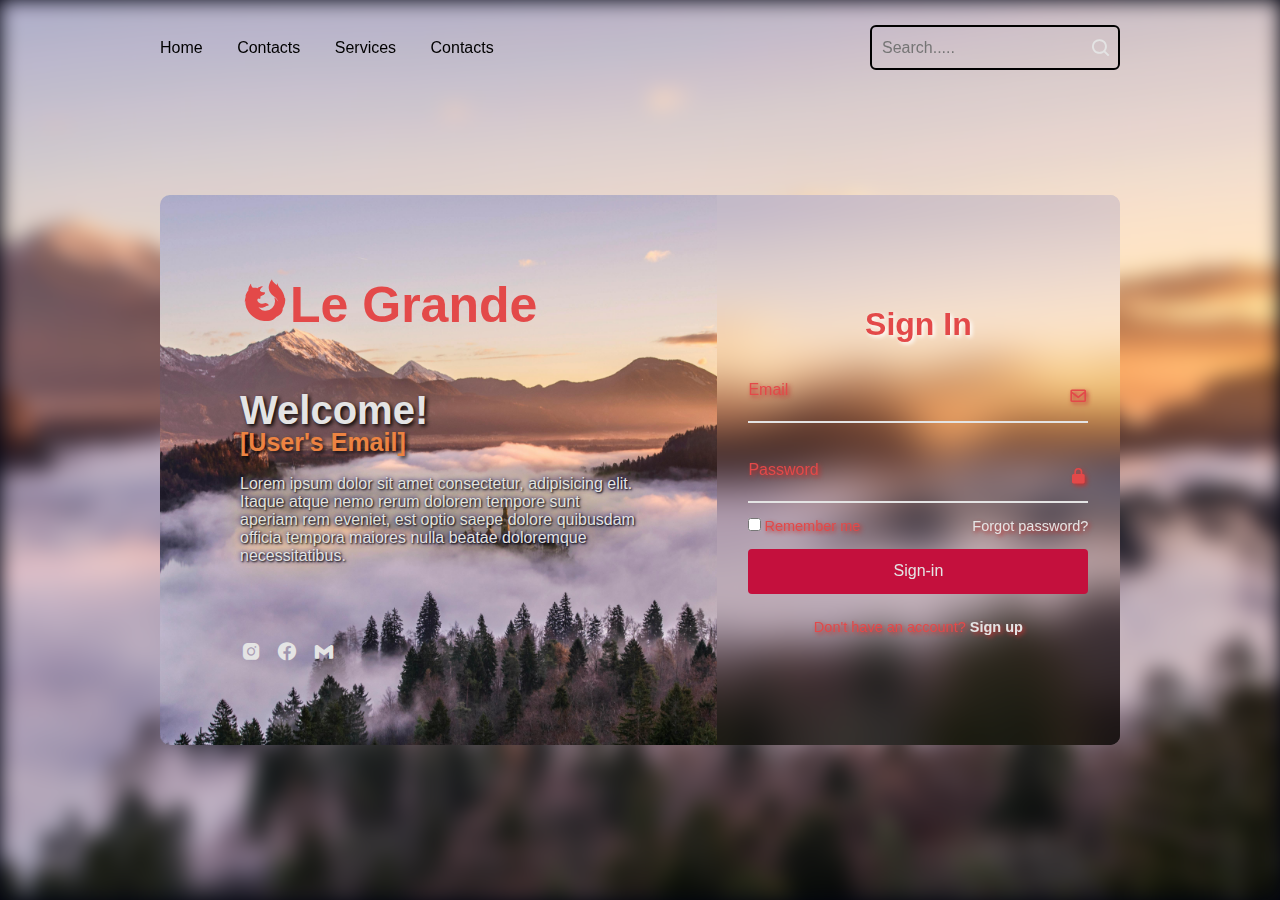
==== public/dashboard.html @ e311ed77 "Initial commit" ====
<!DOCTYPE html>
<html lang="en">
<head>
    <meta charset="UTF-8">
    <meta name="viewport" content="width=device-width, initial-scale=1.0">
    <title>Website Dashboard </title>
    <link rel="stylesheet" href="styles.css">
    <link href='https://unpkg.com/boxicons@2.1.4/css/boxicons.min.css' rel='stylesheet'>
</head> 

<body>

    <header class="header">
        <nav class="navbar">
            <a href="">Home</a>
            <a href="">Contacts</a>
            <a href="">Services</a>
            <a href="">Contacts</a>
        </nav>
        <form action="" class="search-bar">
            <input type="text" placeholder="Search.....">
            <button type="submit"><i class='bx bx-search'></i></button>
        </form>
    </header>
<div class="background"></div>


    <div class="container">
        <div class="content">
            <h2 class="logo"><i class='bx bxl-firefox' ></i>Le Grande</h2>

            <div class="text-sci">
                <h2>Welcome! <br><span>        <div class="sidebar-welcome">
                   <span id="userEmail">[User's Email]</span>
                </div></span></h2>
                <p>Lorem ipsum dolor sit amet consectetur, adipisicing elit. Itaque atque nemo rerum dolorem tempore sunt aperiam rem eveniet, est optio saepe dolore quibusdam officia tempora maiores nulla beatae doloremque necessitatibus.</p>
            </div>

            <div class="social-icon">
                <a href=""><i class='bx bxl-instagram-alt' ></i></a>
                <a href=""><i class='bx bxl-facebook-circle' ></i></a>
                <a href=""><i class='bx bxl-gmail' ></i></a>
                <a href=""></a>
            </div>
        </div>
            
        <div class="logreg-box">
            <div class="form-box login">
                <form action="">
                    <h2>Sign In</h2>

                    <div class="input-box">
                        <span class="icon">
                            <i class='bx bx-envelope'></i>
                        </span>
                        <input type="email" required>
                        <label> Email</label>
                    </div>

                    <div class="input-box">
                        <span class="icon">
                            <i class='bx bxs-lock-alt' ></i>
                        </span>
                        <input type="password" required>
                        <label> Password</label>
                    </div>

                    <div class="remember-forget">
                        <label><input type="checkbox">Remember me</label>
                        <a href="forget password.html">Forgot password?</a>
                    </div>

                    <button type="submit" class="btn">Sign-in</button>
                    <div class="login-register">
                        <p>Don't have an account? <a href="Sign up.html" class="register-link">Sign up</a> </p>
                    </div>
                </form>
            </div>
        </div>
    </div>

    <script>
        // Fetch user details when the page loads
        document.addEventListener('DOMContentLoaded', function () {
            fetchUserDetails();
        });

        async function fetchUserDetails() {
            try {
                const response = await fetch('/user-details', { credentials: 'include' });
                if (!response.ok) {
                    throw new Error('Failed to fetch user details.');
                }
                const data = await response.json();

                if (data.success) {
                    // Update the elements with user email for both sections
                    document.getElementById('userEmail').textContent = data.user.email;
                    document.getElementById('dashboardEmail').textContent = data.user.email;
                } else {
                    console.error('Failed to fetch user details:', data.message);
                }
            } catch (error) {
                console.error('Error fetching user details:', error);
            }
        }

// Add logout functionality
document.getElementById('logoutLink').addEventListener('click', function (event) {
event.preventDefault();
performLogout();
});
async function performLogout() {
try {
const response = await fetch('/logout', {
method: 'POST',
credentials: 'include'
});
if (response.ok) {
// Redirect to  page
window.location.href = 'index.html';
} else {
console.error('Logout failed');
}
} catch (error) {
console.error('Error during logout:', error);
}
}

    </script>

</body>
</html>
---- public/styles.css ----
@import url('https://fonts.googleapis.com/css2?family=Poppins:wght@400;500;600;700&display=swap');

* {
    margin: 0;
    padding: 0;
    box-sizing: border-box;
    font-family: sans-serif;
}

body {
    background: #020410;
}

.header {
    position: fixed;
    top: 0;
    left: 0;
    width: 100%;
    padding: 25px 12.5%;
    background: transparent;
    display: flex;
    justify-content: space-between;
    align-items: center;
    z-index: 100;
}

.navbar a {
    position: relative;
    font-size: 16px;
    color: black;
    text-decoration: none;
    font-weight: 500;
    margin-right: 30px;
}

.navbar a::after{
    content: '';
    position: absolute;
    left: 0;
    width: 100%;
    height: 2px;
    bottom: -6px;
    background: black;
    border-radius: 5px;
    transform: translateY(10px);
    transition: .5;
    opacity: 0;
}

.navbar a:hover::after{
    transform: translateY(0);
    opacity: 1;
}

.search-bar{
    width: 250px;
    height: 45px;
    background: transparent;
    border: 2px solid black;
    border-radius: 6px;
    display: flex;
    align-items: center;
}

.search-bar input{
    width: 100%;
    background: transparent;
    border: none;
    outline: none;
    font-size: 16px;
    color: #e34949;
    padding-left: 10px;
}

.search-bar input::placeholder{
    columns: #e34949;
}

.search-bar button{
    width: 40px;
    height: 100%;
    background: transparent;
    border: none;
    outline: none;
    display: flex;
    justify-content: center;
    align-items: center;
    cursor: pointer;
}

.search-bar button i {
    font-size: 22px;
    color: #e4e4e4;
}

.background {
    width: 100%;
    height: 100vh;
    background: url(life.jpg)no-repeat;
    background-size: cover;
    filter: blur(10px);
    background-position: center;
}

.container {
    position: absolute;
    top: 50%;
    left: 50%;
    transform: translate(-50%, -50%);
    width: 75%;
    height: 550px;
    background:url('life.jpg') no-repeat ;
    background-size: cover;
    background-position: center;
    border-radius: 10px;
    margin-top: 20px;
}

.container .content {
    position: absolute;
    top: 0;
    left: 0;
    width: 58%;
    height: 100%;
    background: transparent;
    padding: 80px;
    color: #e4e4e4;
    display: flex;
    justify-content: space-between;
    flex-direction: column;
}

.content .logo {
    font-size: 50px;
    color: #e34949;
}

.text-sci h2 {
    font-size: 40px;
    line-height: 1;
    text-shadow: 2px 2px 4px #000000;
}


.text-sci h2 span {
    font-size: 25px;
    color: #ec8342;
    text-shadow: 2px 2px 4px #000000;
}


.text-sci p {
    font-size: 16px;
    margin: 20px 0;
    text-shadow: 1px 1px 2px black, 0 0 25px rgb(231, 194, 61), 0 0 5px darkblue;
}


.social-icon a i { 
    font-size: 22px;
    color: #e4e4e4;
    margin-right: 10px;
    transition: .5s ease;
}

.social-icon a:hover i {
    transform: scale(1.2);
} 

.container .logreg-box {
    position: absolute;
    top: 0;
    right: 0;
    width: calc(100% - 58%);
    height: 100%;
}

.logreg-box  .form-box {
    position: absolute;
    display: flex;
    justify-content: center;
    align-items: center;
    width: 100%;
    height: 100%;
    background: transparent;
    backdrop-filter: blur(20px);
    border-top-right-radius: 10px;
    border-bottom-right-radius: 10px ;
    color: #e34949;
    text-shadow: 2px 2px 4px rgb(191, 50, 50)
}

.form-box h2 {
    font-size: 32px;
    text-align: center;
    text-shadow: 2px 2px 4px white
}

.form-box .input-box {
    position: relative;
    width: 340px;
    height: 50px;
    border-bottom: 2px solid #e4e4e4;
    margin: 30px 0;
}

.input-box input {
    width: 100%;
    height: 100%;
    background: transparent;
    border: none;
    outline: none;
    font-size: 16px;
    color: black;
    font-weight: 500;
    padding-right: 28px;
    text-shadow: 2px 2px 4px white
}

.input-box label {
    position: absolute;
    top: 50%;
    left: 0;
    transform: translateY(-90%);
    font-size: 16px;
    font-weight: 500;
    pointer-events: none;
    transition: .5s ease;
}

.input-box input:focus~label,
.input-box input:valid~label{
    top: -5px;
}

.input-box .icon {
    position: absolute;
    top: 13px;
    right: 0;
    font-size: 19px;
}

.form-box .remember-forget {
    font-size: 14.5px;
    font-weight: 500;
    margin: -15px 0 15px;
    display: flex;
    justify-content: space-between;
}

.remember-forget label input {
    accent-color: black;
    margin-right: 3px;
}

.remember-forget a {
    color: #e4e4e4;
    text-decoration: none;
}

.remember-forget a:hover {
    text-decoration: underline;
}

.btn {
    width: 100%;
    height: 45px;
    background: #c4103d;
    border: none;
    outline: none;
    border-radius: 4px;
    cursor: pointer;
    font-size: 16px;
    color: #e4e4e4;
    font-weight: 500;
    box-shadow: 0 0 10px rgba(0, 0, 0, -5);
}

.form-box .login-register {
    font-size: 14.5px;
    text-align: center;
    font-weight: 500;
    margin-top: 25px;
}

.login-register p a {
    color: #e4e4e4;
    font-weight: 600;
    text-decoration: none;
}

.login-register p a:hover {
    text-decoration: underline;
}
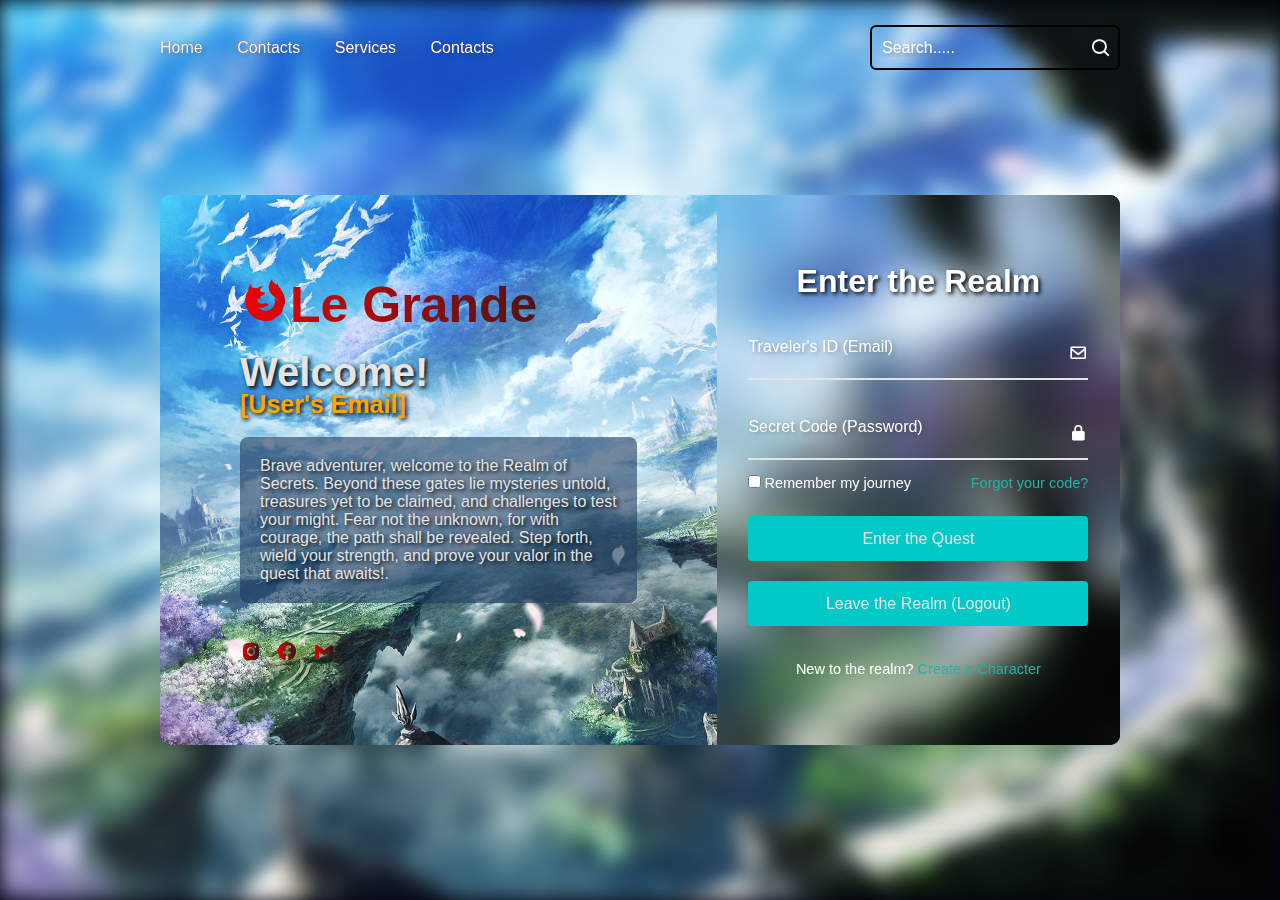
==== commit 1db208c8: "LAST NA TLGA commit" ====
--- a/public/dashboard.html
+++ b/public/dashboard.html
@@ -33,7 +33,12 @@
                 <h2>Welcome! <br><span>        <div class="sidebar-welcome">
                    <span id="userEmail">[User's Email]</span>
                 </div></span></h2>
-                <p>Lorem ipsum dolor sit amet consectetur, adipisicing elit. Itaque atque nemo rerum dolorem tempore sunt aperiam rem eveniet, est optio saepe dolore quibusdam officia tempora maiores nulla beatae doloremque necessitatibus.</p>
+                <p>Brave adventurer, welcome to the Realm of Secrets. 
+                Beyond these gates lie mysteries untold, treasures yet 
+                to be claimed, and challenges to test your might. Fear 
+                not the unknown, for with courage, the path shall be 
+                revealed. Step forth, wield your strength, and prove 
+                your valor in the quest that awaits!.</p>
             </div>
 
             <div class="social-icon">
@@ -47,34 +52,38 @@
         <div class="logreg-box">
             <div class="form-box login">
                 <form action="">
-                    <h2>Sign In</h2>
-
+                    <h2>Enter the Realm</h2>
+                
                     <div class="input-box">
                         <span class="icon">
                             <i class='bx bx-envelope'></i>
                         </span>
                         <input type="email" required>
-                        <label> Email</label>
+                        <label>Traveler's ID (Email)</label>
                     </div>
-
+                
                     <div class="input-box">
                         <span class="icon">
-                            <i class='bx bxs-lock-alt' ></i>
+                            <i class='bx bxs-lock-alt'></i>
                         </span>
                         <input type="password" required>
-                        <label> Password</label>
+                        <label>Secret Code (Password)</label>
                     </div>
-
+                
                     <div class="remember-forget">
-                        <label><input type="checkbox">Remember me</label>
-                        <a href="forget password.html">Forgot password?</a>
+                        <label><input type="checkbox">Remember my journey</label>
+                        <a href="#">Forgot your code?</a>
                     </div>
-
-                    <button type="submit" class="btn">Sign-in</button>
+                
+                    <button type="submit" class="btn">Enter the Quest</button>
+                    <button type="button" class="btn logout-btn"  id="logoutLink">Leave the Realm (Logout)</button>
                     <div class="login-register">
-                        <p>Don't have an account? <a href="Sign up.html" class="register-link">Sign up</a> </p>
+                        <p>New to the realm? <a href="#" class="register-link">Create a Character</a></p>
                     </div>
+                     <!-- Logout Button -->
+                     
                 </form>
+                
             </div>
         </div>
     </div>
--- a/public/styles.css
+++ b/public/styles.css
@@ -23,14 +23,34 @@
     align-items: center;
     z-index: 100;
 }
+navbar {
+    background-color: transparent; /* Transparent background */
+    position: fixed;
+    width: 100%;
+    padding: 10px 20px;
+    display: flex;
+    justify-content: space-around;
+    z-index: 10;
+  }
+  
+  
+  .navbar a:hover {
+    color: black; /* Light cyan */
+    text-shadow: 0px 0px 5px wheat; /* Subtle glow effect */
+  }
 
 .navbar a {
     position: relative;
     font-size: 16px;
-    color: black;
+    background: linear-gradient(to right, #eb0404, #1b1a1a); /* Gradient colors */
+    -webkit-background-clip: text;
+    color: #FFFFFF; /* White color for better contrast on dark backgrounds */
+    text-shadow: 2px 2px 5px rgba(0, 0, 0, 0.3);
     text-decoration: none;
     font-weight: 500;
     margin-right: 30px;
+    transition: opacity 0.3s ease;
+
 }
 
 .navbar a::after{
@@ -40,7 +60,7 @@
     width: 100%;
     height: 2px;
     bottom: -6px;
-    background: black;
+    background: #00C9C7;
     border-radius: 5px;
     transform: translateY(10px);
     transition: .5;
@@ -60,6 +80,7 @@
     border-radius: 6px;
     display: flex;
     align-items: center;
+    
 }
 
 .search-bar input{
@@ -68,12 +89,14 @@
     border: none;
     outline: none;
     font-size: 16px;
-    color: #e34949;
+    color: #FFFFFF; /* White color for better contrast on dark backgrounds */
+    text-shadow: 2px 2px 5px rgba(0, 0, 0, 0.3);
     padding-left: 10px;
 }
 
 .search-bar input::placeholder{
-    columns: #e34949;
+    color: #FFFFFF; /* White color for better contrast on dark backgrounds */
+    text-shadow: 2px 2px 5px rgba(0, 0, 0, 0.3);
 }
 
 .search-bar button{
@@ -90,7 +113,8 @@
 
 .search-bar button i {
     font-size: 22px;
-    color: #e4e4e4;
+     color: #FFFFFF; /* White color for better contrast on dark backgrounds */
+    text-shadow: 2px 2px 5px rgba(0, 0, 0, 0.3);;
 }
 
 .background {
@@ -132,7 +156,9 @@
 
 .content .logo {
     font-size: 50px;
-    color: #e34949;
+    background: linear-gradient(to right, #eb0404, #1b1a1a); /* Gradient colors */
+    -webkit-background-clip: text;
+    color: transparent;
 }
 
 .text-sci h2 {
@@ -144,7 +170,7 @@
 
 .text-sci h2 span {
     font-size: 25px;
-    color: #ec8342;
+    color: #FFA500;
     text-shadow: 2px 2px 4px #000000;
 }
 
@@ -152,13 +178,18 @@
 .text-sci p {
     font-size: 16px;
     margin: 20px 0;
-    text-shadow: 1px 1px 2px black, 0 0 25px rgb(231, 194, 61), 0 0 5px darkblue;
+    text-shadow: 2px 2px 4px #000000;
+    background-color: rgba(30, 58, 95, 0.6);
+    padding: 20px;
+    border-radius: 8px;
 }
 
 
 .social-icon a i { 
     font-size: 22px;
-    color: #e4e4e4;
+    background: linear-gradient(to right, #eb0404, #1b1a1a); /* Gradient colors */
+    -webkit-background-clip: text;
+    color: transparent;
     margin-right: 10px;
     transition: .5s ease;
 }
@@ -174,6 +205,20 @@
     width: calc(100% - 58%);
     height: 100%;
 }
+.logreg-box  .form-box h2{
+    color: white; /* Royal blue */
+    text-shadow: 2px 2px 4px black;
+}
+
+
+.logreg-box  .form-box h2:hover {
+    color: #5D3FD3; /* Deep purple */
+  }
+
+
+.logreg-box  .form-box i{
+    color: white;
+}
 
 .logreg-box  .form-box {
     position: absolute;
@@ -186,14 +231,13 @@
     backdrop-filter: blur(20px);
     border-top-right-radius: 10px;
     border-bottom-right-radius: 10px ;
-    color: #e34949;
-    text-shadow: 2px 2px 4px rgb(191, 50, 50)
+    color: #FFFFFF;
 }
 
 .form-box h2 {
     font-size: 32px;
     text-align: center;
-    text-shadow: 2px 2px 4px white
+    text-shadow: 2px 2px 4px black
 }
 
 .form-box .input-box {
@@ -202,6 +246,8 @@
     height: 50px;
     border-bottom: 2px solid #e4e4e4;
     margin: 30px 0;
+
+
 }
 
 .input-box input {
@@ -214,7 +260,6 @@
     color: black;
     font-weight: 500;
     padding-right: 28px;
-    text-shadow: 2px 2px 4px white
 }
 
 .input-box label {
@@ -222,11 +267,14 @@
     top: 50%;
     left: 0;
     transform: translateY(-90%);
-    font-size: 16px;
-    font-weight: 500;
+    font-size: 16px; /* Keep the font size moderate */
+    font-weight: normal; /* Light, but still readable */
     pointer-events: none;
     transition: .5s ease;
-}
+    color: #FFFFFF; /* White color for better contrast on dark backgrounds */
+    text-shadow: 2px 2px 5px rgba(0, 0, 0, 0.3);
+}
+
 
 .input-box input:focus~label,
 .input-box input:valid~label{
@@ -254,18 +302,21 @@
 }
 
 .remember-forget a {
-    color: #e4e4e4;
+    color: #20B2AA;
     text-decoration: none;
 }
 
 .remember-forget a:hover {
     text-decoration: underline;
-}
-
+    color: #40E0D0;
+    transition: color 0.3s ease;
+}
+
+/* Button Styling */
 .btn {
     width: 100%;
     height: 45px;
-    background: #c4103d;
+    background: #00C9C7;
     border: none;
     outline: none;
     border-radius: 4px;
@@ -274,7 +325,23 @@
     color: #e4e4e4;
     font-weight: 500;
     box-shadow: 0 0 10px rgba(0, 0, 0, -5);
-}
+    margin: 10px 0; /* Adds vertical space between buttons */
+}
+
+/* Container for Buttons */
+.btn-container {
+    padding: 5px;
+    border-radius: 5px;
+    gap: 40px; /* Adds horizontal or vertical space between buttons if using flex */
+    display: flex;
+    flex-direction: column; /* Stacks buttons vertically */
+}
+
+
+.btn:hover{
+    background-color: #6DCE6D;
+}
+
 
 .form-box .login-register {
     font-size: 14.5px;
@@ -284,11 +351,13 @@
 }
 
 .login-register p a {
-    color: #e4e4e4;
-    font-weight: 600;
+    color: #20B2AA;
     text-decoration: none;
+
 }
 
 .login-register p a:hover {
     text-decoration: underline;
+    color: #40E0D0;
+    transition: color 0.3s ease;
 }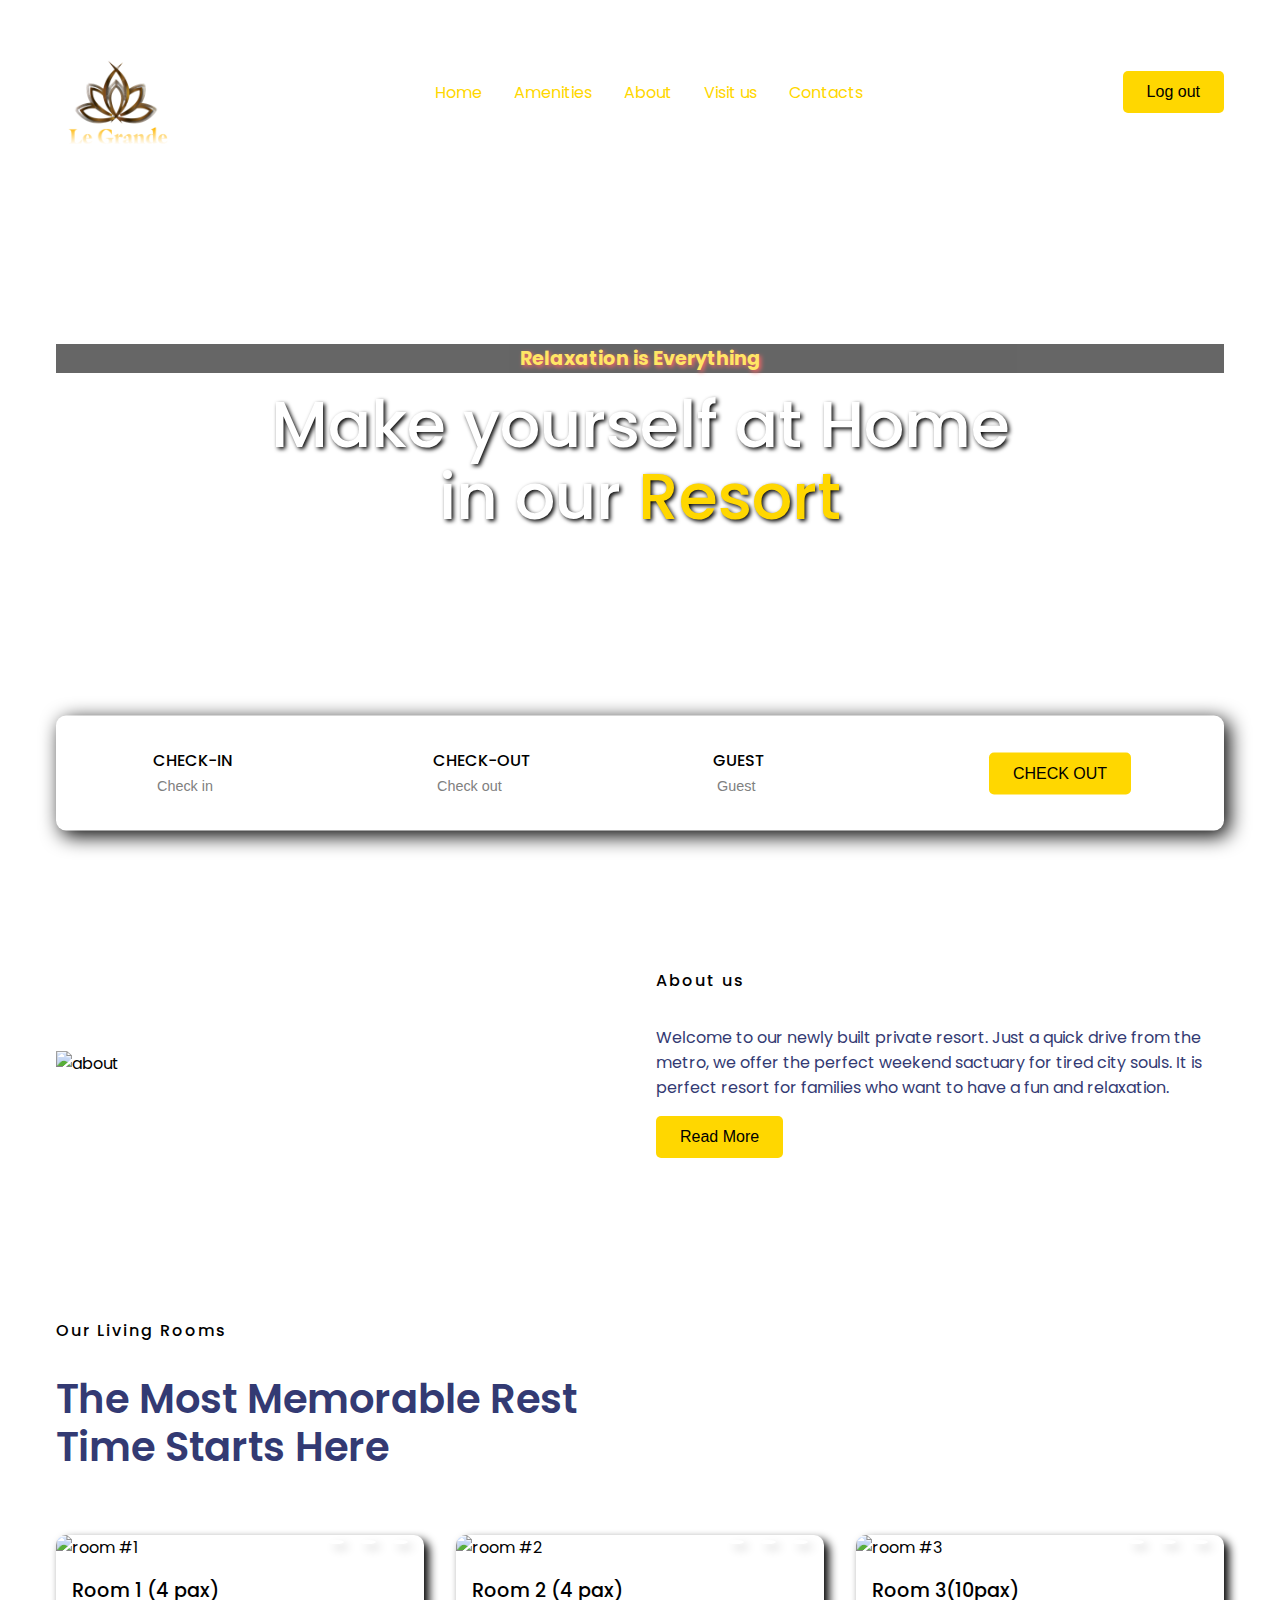
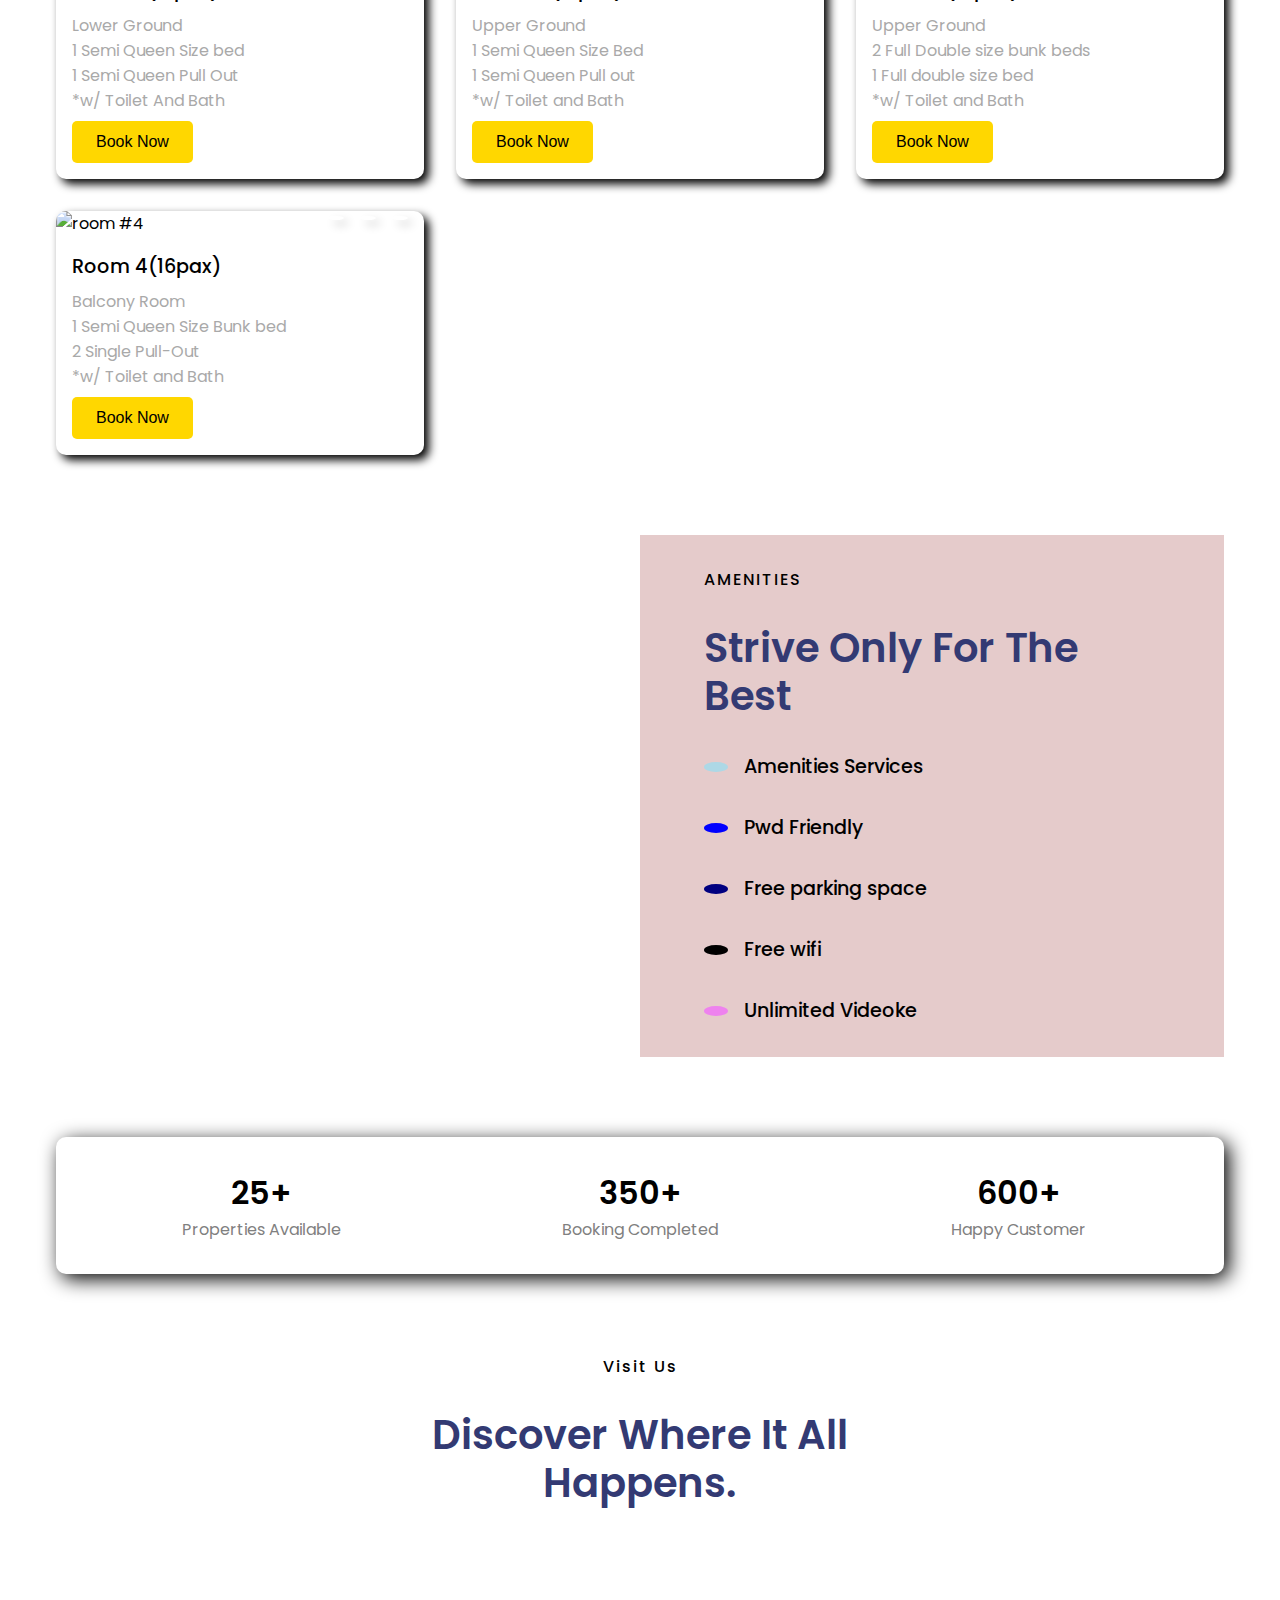
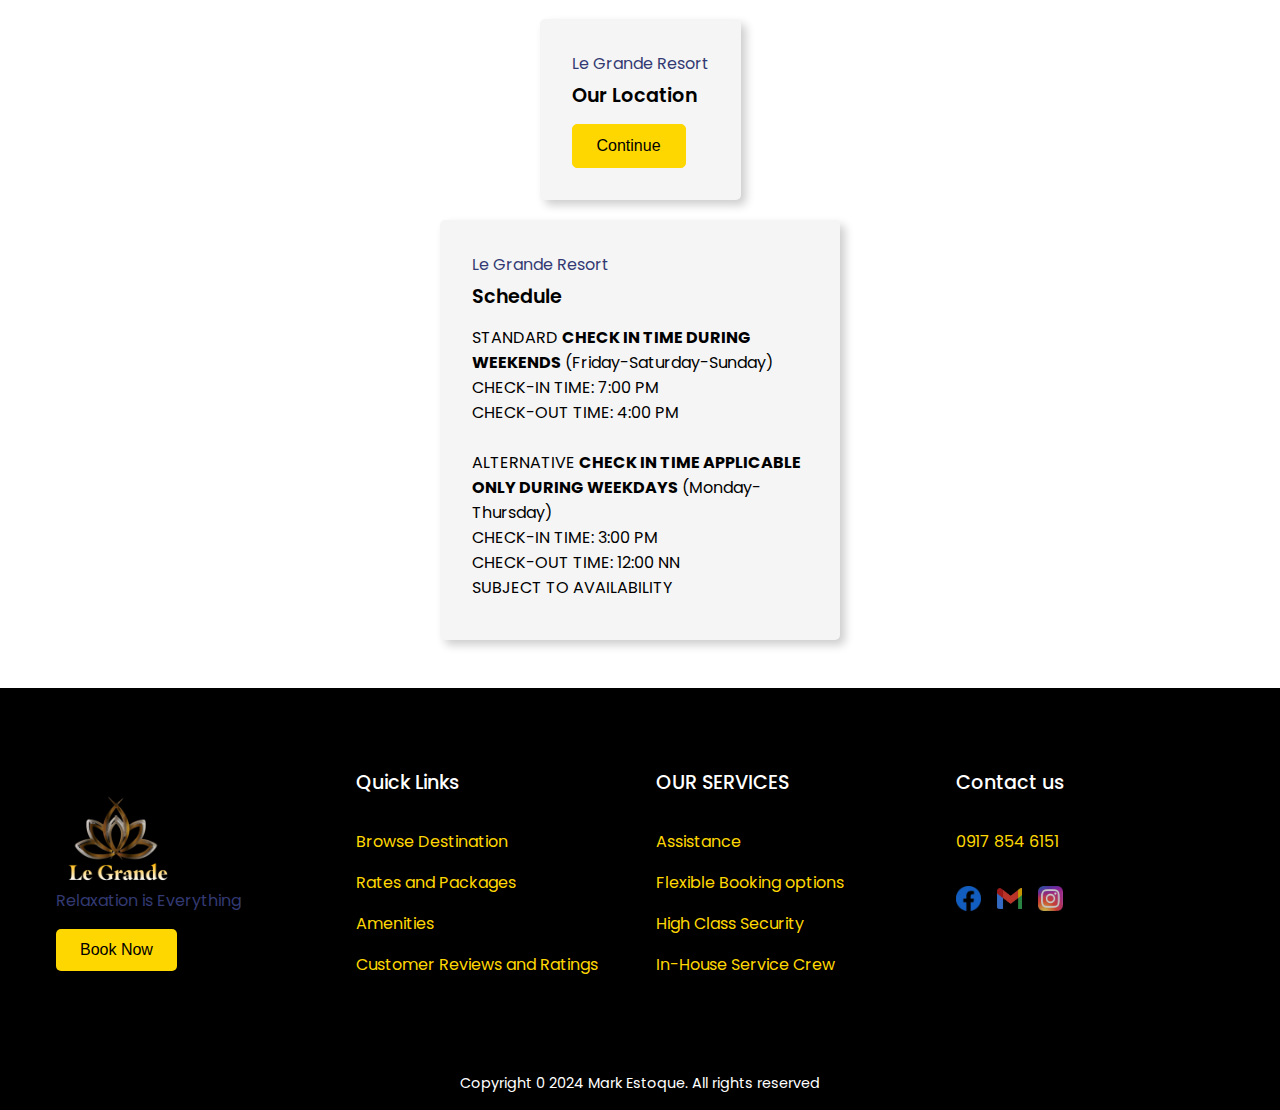
==== commit 5aff2d76: "Le Grande commit" ====
--- a/public/dashboard.html
+++ b/public/dashboard.html
@@ -1,96 +1,369 @@
+
 <!DOCTYPE html>
 <html lang="en">
 <head>
     <meta charset="UTF-8">
     <meta name="viewport" content="width=device-width, initial-scale=1.0">
-    <title>Website Dashboard </title>
+    <title>Le Grande Resort</title>
+    <link
+    href="https://cdn.jsdelivr.net/npm/remixicon@4.2.0/fonts/remixicon.css"
+    rel="stylesheet"/>
     <link rel="stylesheet" href="styles.css">
-    <link href='https://unpkg.com/boxicons@2.1.4/css/boxicons.min.css' rel='stylesheet'>
-</head> 
-
+</head>
 <body>
-
     <header class="header">
-        <nav class="navbar">
-            <a href="">Home</a>
-            <a href="">Contacts</a>
-            <a href="">Services</a>
-            <a href="">Contacts</a>
+        <nav>
+           <div class="nav_bar">
+                <div class="logo">
+                    <a href="#"><img src="logo.png" alt="Logo"></a>
+                </div>
+                <div class="nav_menu_button" id="menu-btn">
+                    <i class="ri-menu-line"></i>
+                </div>
+           </div>
+           <ul class="nav_link" id="nav-links">
+            <li><a href="#home">Home</a></li>
+            <li><a href="#service">Amenities</a></li>
+            <li><a href="#about">About</a></li>
+            <li><a href="#explore">Visit us</a></li>
+            <li><a href="#contact">Contacts</a></li>
+           </ul>
+           <button class="btn nav_btn" id="logoutLink">Log out </button>
         </nav>
-        <form action="" class="search-bar">
-            <input type="text" placeholder="Search.....">
-            <button type="submit"><i class='bx bx-search'></i></button>
+        <div class="section_container header_container" id="home">
+            <p>Relaxation is Everything</p>
+            <h1>Make yourself at Home <br>in our <span>Resort</span> </h1>
+        </div>
+    </header>
+
+    <section class="section_container booking_container">
+        <form action="/" class="booking_form">
+            <div class="input_group">
+                <span><i class="ri-calendar-2-fill"></i></span>
+                <div>
+                    <label for="check-in">CHECK-IN</label>
+                    <input type="text" placeholder=" Check in">
+                </div>
+            </div>
+            <div class="input_group">
+                <span><i class="ri-calendar-2-fill"></i></span>
+                <div>
+                    <label for="check-out">CHECK-OUT</label>
+                    <input type="text" placeholder=" Check out">
+                </div>
+            </div>
+            <div class="input_group">
+                <span><i class="ri-user-fill"></i></span>
+                <div>
+                    <label for="guest">GUEST</label>
+                    <input type="text" placeholder=" Guest">
+                </div>
+            </div>
+           <div class="input_group input_btn">
+            <button class="btn">CHECK OUT</button>
+           </div>
         </form>
-    </header>
-<div class="background"></div>
-
-
-    <div class="container">
-        <div class="content">
-            <h2 class="logo"><i class='bx bxl-firefox' ></i>Le Grande</h2>
-
-            <div class="text-sci">
-                <h2>Welcome! <br><span>        <div class="sidebar-welcome">
-                   <span id="userEmail">[User's Email]</span>
-                </div></span></h2>
-                <p>Brave adventurer, welcome to the Realm of Secrets. 
-                Beyond these gates lie mysteries untold, treasures yet 
-                to be claimed, and challenges to test your might. Fear 
-                not the unknown, for with courage, the path shall be 
-                revealed. Step forth, wield your strength, and prove 
-                your valor in the quest that awaits!.</p>
-            </div>
-
-            <div class="social-icon">
-                <a href=""><i class='bx bxl-instagram-alt' ></i></a>
-                <a href=""><i class='bx bxl-facebook-circle' ></i></a>
-                <a href=""><i class='bx bxl-gmail' ></i></a>
-                <a href=""></a>
-            </div>
-        </div>
-            
-        <div class="logreg-box">
-            <div class="form-box login">
-                <form action="">
-                    <h2>Enter the Realm</h2>
-                
-                    <div class="input-box">
-                        <span class="icon">
-                            <i class='bx bx-envelope'></i>
-                        </span>
-                        <input type="email" required>
-                        <label>Traveler's ID (Email)</label>
+    </section>
+
+    <section class=" section_container about_container" id="about">
+    <div class="_image">
+        <img src="About us.jpg" alt="about">
+    </div>
+        <div class="about_content" >
+            <p class="section_subheader">About us</p>
+            <h2 class="section_header"></h2>
+            <p class="section_description">Welcome to our newly built private resort. Just a quick drive from the metro, we offer the perfect weekend sactuary for tired  city souls. It is perfect resort for families who want to have a fun and relaxation.
+
+
+                <!-- desciption of the resort -->
+
+            </p>
+            <div class="about_btn">
+                <button class="btn">Read More</button>
+            </div>
+        </div>
+    </section>
+
+    <section class="section_container room_container">
+        <p class="section_subheader">Our Living Rooms</p>
+        <h2 class="section_header">The Most Memorable Rest Time Starts Here</h2>
+        <div class="room_grid">
+            <div class="room_card">
+                <div class="room_card_image">
+                    <img src="Room 1.jpg" alt="room #1">
+                    <div class="room_card_icons">
+                        <span><i class="ri-heart-fill"></i></span>
+                        <span><i class="ri-paint-fill"></i></span>
+                        <span><i class="ri-shield-star-line"></i></span>
                     </div>
-                
-                    <div class="input-box">
-                        <span class="icon">
-                            <i class='bx bxs-lock-alt'></i>
-                        </span>
-                        <input type="password" required>
-                        <label>Secret Code (Password)</label>
+                </div>
+                <div class="room_card_details">
+                    <h4>Room 1 (4 pax)</h4>
+                    <p>Lower Ground<br>
+                        1 Semi Queen Size bed<br>
+                        1 Semi Queen Pull Out<br>
+                        *w/ Toilet And Bath
+                    </p>
+                    <!-- <h5>Starting from <span>000 /night</span></h5> -->
+                    <button class="btn">Book Now</button>
+                </div>
+            </div>
+            <div class="room_card">
+                <div class="room_card_image">
+                    <img src="Room 2.jpg" alt="room #2">
+                    <div class="room_card_icons">
+                        <span><i class="ri-heart-fill"></i></span>
+                        <span><i class="ri-paint-fill"></i></span>
+                        <span><i class="ri-shield-star-line"></i></span>
                     </div>
-                
-                    <div class="remember-forget">
-                        <label><input type="checkbox">Remember my journey</label>
-                        <a href="#">Forgot your code?</a>
+                </div>
+                <div class="room_card_details">
+                    <h4>Room 2 (4 pax)</h4>
+                    <p>Upper Ground <br>
+                        1 Semi Queen Size Bed<br>
+                        1 Semi Queen Pull out <br>
+                        *w/ Toilet and Bath
+                    </p>
+                    <!-- <h5>Starting from <span>000 /night</span></h5> -->
+                    <button class="btn">Book Now</button>
+                </div>
+            </div>          
+              <div class="room_card">
+                <div class="room_card_image">
+                    <img src="Room 3.jpg" alt="room #3">
+                    <div class="room_card_icons">
+                        <span><i class="ri-heart-fill"></i></span>
+                        <span><i class="ri-paint-fill"></i></span>
+                        <span><i class="ri-shield-star-line"></i></span>
                     </div>
-                
-                    <button type="submit" class="btn">Enter the Quest</button>
-                    <button type="button" class="btn logout-btn"  id="logoutLink">Leave the Realm (Logout)</button>
-                    <div class="login-register">
-                        <p>New to the realm? <a href="#" class="register-link">Create a Character</a></p>
+                </div>
+                <div class="room_card_details">
+                    <h4>Room 3(10pax)</h4>
+                    <p>Upper Ground<br>
+                        2 Full Double size bunk beds<br>
+                        1 Full double size bed <br>
+                        *w/ Toilet and Bath</p>
+                    <!-- <h5><span>17,000</span>(3 ROOMS) </h5> -->
+                    <button class="btn">Book Now</button>
+                </div>
+            </div>
+            <div class="room_card">
+                <div class="room_card_image">
+                    <img src="Room 4.jpg" alt="room #4">
+                    <div class="room_card_icons">
+                        <span><i class="ri-heart-fill"></i></span>
+                        <span><i class="ri-paint-fill"></i></span>
+                        <span><i class="ri-shield-star-line"></i></span>
                     </div>
-                     <!-- Logout Button -->
-                     
-                </form>
-                
-            </div>
-        </div>
-    </div>
-
+                </div>
+                <div class="room_card_details">
+                    <h4>Room 4(16pax)</h4>
+                    <p>Balcony Room<br>
+                        1 Semi Queen Size Bunk bed<br>
+                        2 Single Pull-Out <br>
+                        *w/ Toilet and Bath</p>
+                    <!-- <h5><span>17,000</span>(3 ROOMS) </h5> -->
+                    <button class="btn">Book Now</button>
+                </div>
+            </div>
+        </div>
+    </section>
+
+    <section class="service" id="service">
+        <div class="section_container service_container">
+            <div class="service_content">
+                <p class="section_subheader">AMENITIES</p>
+                    <h2 class="section_header">Strive Only For The Best</h2>
+                    <ul class="service_list">
+                        <li>
+                            <span><i class="ri-shield-star-line"></i></span>
+                            Amenities Services
+                        </li>
+                        <li>
+                            <span><i class="ri-award-fill"></i></span>
+                            Pwd Friendly
+                        </li>                 
+                        <li>
+                            <span><i class="ri-parking-line"></i></span>
+                            Free parking space
+                        </li>
+                        <li>
+                            <span><i class="ri-wifi-fill"></i></span>
+                            Free wifi 
+                        </li>
+                        <li>
+                            <span><i class="ri-speaker-fill"></i></span>
+                            Unlimited Videoke
+                        </li>
+                    </ul>
+            </div>
+        </div>
+    </section>
+
+    <section class="section_container banner_container">
+        <div class="banner_content">
+            <div class="banner_card">
+                <h4>25+</h4>
+                <p>Properties Available</p>
+            </div>
+            <div class="banner_card">
+                <h4>350+</h4>
+                <p>Booking Completed</p>
+            </div>
+            <div class="banner_card">
+                <h4>600+</h4>
+                <p>Happy Customer</p>
+            </div>
+        </div>
+    </section>
+
+    <section class="explore" id="explore">
+        <p class="section_subheader">Visit Us</p>
+        <h2 class="section_header">Discover Where It All Happens.</h2>
+        <div class="explore_bg">
+            <div class="explore_content">
+                <p class="section_description">Le Grande Resort</p>
+                <h4> Our Location</h4>
+                <a href="https://maps.app.goo.gl/3GcyoDgHnT5Durqi7"><button class="btn">Continue</button></a>
+            </div>
+             <div class="explore_content">
+                <p class="section_description">Le Grande Resort</p>
+                <h4> Schedule</h4>
+                <pc lass="section_description"> STANDARD <strong>CHECK IN TIME DURING WEEKENDS</strong>  (Friday-Saturday-Sunday) <br>
+                    CHECK-IN TIME: 7:00 PM <br>
+                    CHECK-OUT TIME: 4:00 PM <br>
+                    <br>
+                    ALTERNATIVE <strong>CHECK IN TIME APPLICABLE ONLY DURING WEEKDAYS</strong>  (Monday-Thursday) <br>
+                    CHECK-IN TIME: 3:00 PM <br>
+                    CHECK-OUT TIME: 12:00 NN <br>
+                    SUBJECT TO AVAILABILITY</p>
+            </div>
+        </div>
+    </section>
+
+    <footer class="footer" id="contact">
+        <div class=" footer_container section_container">
+            <div class="footer_col">
+                <div class="logo">
+                    <a href="#home"><img src="logo.png" alt="logo"></a>
+                </div>
+                <p class="section_description">
+                    Relaxation is Everything
+                </p>
+                <button class="btn">Book Now</button>
+            </div>
+            <div class="footer_col">
+                <h4>Quick Links</h4>
+                <ul class="footer_links">
+                    <li><a href="#">Browse Destination</a></li>
+                    <li><a href="#">Rates and Packages</a></li>
+                    <li><a href="#">Amenities</a></li>
+                    <li><a href="#">Customer Reviews and Ratings</a></li>
+                </ul>
+            </div>
+            <div class="footer_col">
+                <h4>OUR SERVICES</h4>
+                <ul class="footer_links">
+                    <li><a href="#">Assistance</a></li>
+                    <li><a href="#">Flexible Booking options</a></li>
+                    <li><a href="#">High Class Security</a></li>
+                    <li><a href="#">In-House Service Crew</a></li>
+                </ul>
+            </div>
+                <div class="footer_col">
+                    <h4>Contact us</h4>
+                    <ul class="footer_links">
+                        <li><a href="">0917 854 6151</a></li>
+                    </ul>
+                    <div class="footer_socials">
+                        <a href="https://www.facebook.com/profile.php?id=61555385563755"><img src="facebook.png" alt="Facebook"></a>
+                        <a href="legrandehotspringresort@gmail.com"><img src="gmail.png" alt="Gmail"></a>
+                        <a href="https://www.instagram.com/legrandeprivateresort/"><img src="instagram.png" alt="Instagram"></a>
+                    </div>
+                </div>
+            </div> 
+            <div class="footer_bar">
+                Copyright 0 2024 Mark Estoque. All rights reserved
+            </div>
+        </div>
+    </footer>
+
+    <script src="https://unpkg.com/scrollreveal"></script>
     <script>
-        // Fetch user details when the page loads
-        document.addEventListener('DOMContentLoaded', function () {
+        const menubtn = document.getElementById("menu-btn")
+        const navlinks = document.getElementById("nav-links")
+        const menubtnIcon = menubtn.querySelector("i")
+        
+        menubtn.addEventListener("click",()=>{
+            navlinks.classList.toggle("open")
+        
+            const isOpen = navlinks.classList.contains("open")
+            menubtnIcon.setAttribute("class" ,isOpen?"ri-close-line" : "ri-menu-line")
+        })
+        
+        navlinks.addEventListener("click",()=>{
+            navlinks.classList.remove("open");
+            menubtnIcon.setAttribute("class", "ri-menu-line");
+        });
+        
+        const scrollRevealOption ={
+            distance: "50px",
+            origin: "bottom",
+            duration:1000,
+        };
+        
+        //header container
+        ScrollReveal().reveal(".header_container p", {
+            ...scrollRevealOption,
+        });
+        
+        ScrollReveal().reveal(".header_container h1", {
+            ...scrollRevealOption,
+            delay:500,  
+        });
+        
+        //about container
+        ScrollReveal().reveal(".about_image img", {
+            ...scrollRevealOption,
+            origin: "left",
+        });
+        
+        ScrollReveal().reveal(".about_content .section_subheader", {
+            ...scrollRevealOption,
+            delay:500,  
+        });
+        
+        ScrollReveal().reveal(".about_content .section_header", {
+            ...scrollRevealOption,
+            delay:1000,  
+        });
+        
+        ScrollReveal().reveal(".about_content .section_description", {
+            ...scrollRevealOption,
+            delay:1500,  
+        });
+        
+        ScrollReveal().reveal(".about_btn", {
+            ...scrollRevealOption,
+            delay:2000,  
+        });
+        
+        //room container
+        ScrollReveal().reveal(".room_card", {
+            ...scrollRevealOption,
+            interval:500,
+        });
+        
+        //room container
+        ScrollReveal().reveal(".service_list li", {
+            ...scrollRevealOption,
+            interval:500,
+            origin:"right;"
+        });
+        
+        
+             // Fetch user details when the page loads
+             document.addEventListener('DOMContentLoaded', function () {
             fetchUserDetails();
         });
 
@@ -135,8 +408,9 @@
 console.error('Error during logout:', error);
 }
 }
-
-    </script>
-
+        
+        
+        
+        </script>
 </body>
 </html>--- a/public/styles.css
+++ b/public/styles.css
@@ -1,363 +1,620 @@
 @import url('https://fonts.googleapis.com/css2?family=Poppins:wght@400;500;600;700&display=swap');
 
+
+
+
+
+
+
+
+
+
 * {
+    padding: 0;
     margin: 0;
-    padding: 0;
-    box-sizing: border-box;
-    font-family: sans-serif;
+    box-sizing: border-box;    
+}
+
+.section_container{
+    max-width: 1200px;
+    margin: auto;
+    padding: 5rem  1rem;
+}
+
+.section_subheader{
+    margin-bottom: 2rem;
+    position: relative;
+    font-weight: 500;
+    letter-spacing: 2px;
+    color: black;
+}
+
+.section_subheader::after{
+    position: relative;
+    content: "";
+    top: 50%;
+    transform: translate(1rem, -50%);
+    height: 2px;
+    width: 4rem;
+    background-color: red;
+}
+
+.section_header{
+    max-width: 600px;
+    font-size: 2.5rem;
+    margin-bottom: 1rem;
+    font-weight: 600;
+    line-height: 3rem;
+    color: #333a73;
+}
+
+.section_description{
+    max-width: 600px;
+    margin-bottom: 1rem;
+    color: #333a73;
+}
+
+.btn{
+    padding: 0.75rem 1.5rem;
+    outline: none;
+    border: none;
+    font-size: 1rem;
+    font-weight: 500;
+    color: black;
+    background-color: #FFD700;
+    border-radius: 5px;
+    cursor: pointer;
+    transition: 0.3s;
+}
+
+.btn:hover{
+    background-color: gray;
+}
+
+img{
+    width: 100%;
+    display: flex;
+}
+
+a{
+    text-decoration: none;
+}
+
+.logo{
+    max-width: 120px;
+}
+
+html,
+body{
+    scroll-behavior:smooth; 
 }
 
 body {
-    background: #020410;
-}
-
-.header {
+    font-family: "Poppins",sans-serif;
+}
+
+.header{
+    background-image: url("hero pic.jpg");
+    background-position: center center;
+    background-size: cover;
+    background-size: no-repeat;
+}
+
+nav{
     position: fixed;
+    isolation: isolate;
     top: 0;
-    left: 0;
     width: 100%;
-    padding: 25px 12.5%;
-    background: transparent;
-    display: flex;
+    max-width: 1200px;
+    margin: auto;
+    z-index: 9;
+}
+
+.nav_bar{
+    padding: 1rem;
+    display: flex;
+    align-items: center;
     justify-content: space-between;
+    gap: 2rem;
+    background-color: black;    
+}
+
+.nav_menu_button{
+    font-size: 1.5rem;
+    color: #FFD700;
+    cursor: pointer;
+}
+
+.nav_link{
+    list-style: none;
+    position: absolute;
+    width: 100%;
+    padding: 2rem;
+    display: flex;
     align-items: center;
-    z-index: 100;
-}
-navbar {
-    background-color: transparent; /* Transparent background */
-    position: fixed;
+    flex-direction: column;
+    gap: 2rem;
+    background-color: black;
+    transform: translateY(-100%);
+    transition: .5s;
+    z-index: -1;
+}
+
+.nav_link.open {
+    transform: translateY(0);
+}
+
+.nav_link a {
+    position: relative;
+    isolation: isolate;
+    padding-bottom: 8px;
+    color:#FFD700;
+    transition: 0.3s;
+}
+
+.nav_btn{
+    display: none;
+}
+
+.header_container{
+    padding-block: 10rem 15rem;
+    }
+
+.header_container p{
+    margin-bottom: 1rem;
+    font-size: 1.2rem;
+    color: gold;
+    text-align: center;
+    opacity: 0.6;
+    background-color: black;
+    text-shadow: 2px 2px 4px red;
+    font-weight: bold;
+    }
+
+.header_container h1 {
+    font-size: 4rem;
+    font-weight: 500;
+    line-height: 4.5rem;
+    color: white;
+    text-align: center;
+    text-shadow: 2px 2px 4px black;
+}
+
+.header_container h1 span {
+    color: #FFD700;
+    text-shadow: 2px 2px 4px black;
+}
+
+.booking_container{
+    padding-block: 0;
+}
+
+.booking_form {
+    padding:2rem;
+    display: flex;
+    gap: 1rem;
+    align-content: center;
+    justify-content: center;
+    flex-wrap: wrap;
+    background-color: white;
+    border-radius: 10px;
+    transform: translateY(-50%);
+    box-shadow: 5px 5px 20px rgba(0, 0, 0, 1);
+}
+
+.input_group{
+    flex: 1 1 220px;
+    display: flex;
+    align-items: center;
+    justify-content: center;
+    gap: 1rem;
+}
+
+.input_group span {
+    font-size: 1.75rem;
+    color: #FFD700;
+}
+
+.input_group label{
+    font-weight: 500;
+    color: black;    
+}
+
+.input_group input{
+    display: block;
     width: 100%;
-    padding: 10px 20px;
-    display: flex;
-    justify-content: space-around;
-    z-index: 10;
-  }
-  
-  
-  .navbar a:hover {
-    color: black; /* Light cyan */
-    text-shadow: 0px 0px 5px wheat; /* Subtle glow effect */
-  }
-
-.navbar a {
+    max-width: 150px;
+    padding-block:5px ;
+    color: #FFD700;
+    font-size: 0.9rem;
+    outline: none;
+    border: none;
+}
+
+.input_group input::placeholder{
+    color: gray;
+}
+
+.about_container{
+    overflow: hidden;
+    display: grid;
+    gap: 2rem;
+}
+
+.about_image img{
+    max-width: 450px;
+    margin: auto;
+    border-radius: 5px;
+}
+
+.room_grid{
+    margin-top:4rem;
+    display: grid;
+    gap: 1rem;
+}
+
+.room_card{
+    overflow: hidden;
+    border-radius: 10px;
+    box-shadow: 5px 5px 10px rgba(0, 0, 0, 1);
+}
+
+.room_card_image{
     position: relative;
-    font-size: 16px;
-    background: linear-gradient(to right, #eb0404, #1b1a1a); /* Gradient colors */
-    -webkit-background-clip: text;
-    color: #FFFFFF; /* White color for better contrast on dark backgrounds */
-    text-shadow: 2px 2px 5px rgba(0, 0, 0, 0.3);
-    text-decoration: none;
-    font-weight: 500;
-    margin-right: 30px;
-    transition: opacity 0.3s ease;
-
-}
-
-.navbar a::after{
-    content: '';
+    isolation: isolate;
+}
+
+.room_card_icons{
     position: absolute;
-    left: 0;
+    right: 1rem;
+    bottom: 1rem;
     width: 100%;
-    height: 2px;
-    bottom: -6px;
-    background: #00C9C7;
+    display: flex;
+    align-items: center;
+    justify-content: flex-end;
+    flex-wrap: wrap;
+    gap: 1rem;
+    z-index: 1;
+}
+
+.room_card_icons span {
+    display: inline-block;
+    padding: 2px 8px;
+    font-size: 1.5rem;
+    background-color: white;
+    border-radius:  100%;
+    box-shadow: 5px 5px 10px rgba(0, 0, 0, 0.2);
+    cursor: pointer;
+}
+
+.room_card_icons span:nth-child(1){
+    color: #f472b6;
+}
+
+.room_card_icons span:nth-child(2){
+    color: #c084fc;
+}
+
+.room_card_icons span:nth-child(3){
+    color: #60a5fa;
+}
+
+.room_card_details {
+    padding: 1rem;
+}
+
+.room_card h4{
+    margin-bottom: 0.5rem;
+    font-size: 1.2rem;
+    font-weight: 500;
+    color: black;    
+}
+
+.room_card p {
+    margin-bottom: 0.5rem;
+    color: darkgrey;
+}
+
+.room_card h5 {
+    margin-bottom: 1rem;
+    font-size: 1rem;
+    font-weight: 500;
+    color: darkgray;
+}
+
+.room_card h5 span { 
+    font-size: 1.1rem;
+    color: black;
+}
+/* need an image */
+.service{                        
+    background-image: url("Services.jpg");
+    background-position: center center;
+    background-size: cover;
+    background-repeat: no-repeat;
+}
+
+.service_container{
+    padding-block: 0;
+    display: grid;
+    grid-template-columns: repeat(2,1fr);
+
+}
+
+.service_content{
+    grid-column: 1/3;
+    padding: 2rem 4rem;
+    background-color: rgb(229, 203, 203);
+}
+
+.service_list{
+    list-style: none;
+    margin-top: 2rem;
+    display: grid;
+    gap: 2rem;
+}
+
+.service_list li{
+    display: flex;
+    align-items: center;
+    gap: 1rem;
+    font-size: 1.2rem;
+    font-weight: 500;
+    color: black;
+}
+
+.service_list span{
+    padding: 5px 12px;
+    font-size: 1.75rem;
+    color: #60a5fa;
+    background-color: greenyellow;
+    border-radius: 100%;
+}
+
+.service_list li:nth-child(1) span{
+    color:blue;
+    background-color: lightblue;
+}
+
+.service_list li:nth-child(2) span{
+    color: white;
+    background-color:blue ;
+}
+
+.service_list li:nth-child(3) span{
+    color: wheat;
+    background-color: navy;
+}
+
+.service_list li:nth-child(4) span{
+    color: white;
+    background-color: black;
+}
+
+.service_list li:nth-child(5) span{
+    color: blue;
+    background-color: violet;
+}
+
+.banner_content{
+    padding: 2rem;
+    display: flex;
+    gap: 2rem;
+    align-items: center;
+    justify-content: space-evenly;
+    flex-wrap: wrap;
+    border-radius: 10px;
+    box-shadow: 5px 5px 20px rgba(0, 0, 0, 1);   
+}
+
+.banner_card{
+    text-align: center;
+    flex: 1 1 180px;
+}
+
+.banner_card h4{
+    font-size: 2rem;
+    font-weight: 600;
+    color: black;
+}
+
+.banner_card p{
+    color: gray;
+}
+
+.explore :is(.section_subheader, .section_header){
+    text-align: center;
+    margin-inline: auto;
+}
+
+.explore_bg {
+    margin-top: 4rem;
+    padding-block: 3rem;
+    display: grid;
+    grid-template-columns: 
+        minmax(1rem, 1fr)
+        minmax(0, 1200px)
+        minmax(1rem, 1fr);
+    background-image: url("trial.jpg");
+    background-position: center center;
+    background-size: cover;
+    background-repeat: no-repeat;
+    align-items: center; /* Center items vertically in the grid */
+    gap: 20px; /* Apply gap between grid items if needed */
+}
+
+.explore_content {
+    grid-column: 2 / 3;
+    max-width: 400px;
+    padding: 2rem;
+    background-color: whitesmoke;
     border-radius: 5px;
-    transform: translateY(10px);
-    transition: .5;
-    opacity: 0;
-}
-
-.navbar a:hover::after{
-    transform: translateY(0);
+    box-shadow: 5px 5px 10px rgba(0, 0, 0, 0.2);
+    justify-self: center; /* Center the content horizontally in the grid cell */
+}
+
+
+.explore_content p{
+    margin-bottom: 0.5rem;
+}
+
+.explore_content h4{
+    margin-bottom: 1rem;
+    font-size: 1.2rem;
+    font-weight: 600;
+    line-height: 1.5rem;
+    color: black;
+}
+
+.explore_content .btn{
+    color: black;
+    background-color: #FFD700;
+    border: 1px solid #FFD700;
+}
+
+.explore_content .btn:hover{
+    color: black;
+    background-color: grey;
+}
+
+.footer{
+    background-color: black;
+}
+
+.footer_container{
+    display: grid;
+    gap: 4rem 2rem;    
+}
+
+.footer_container .section_container {
+    margin-block: 2rem ;
+}
+
+.footer_col h4{
+    margin-bottom: 2rem;
+    font-size: 1.2rem;
+    font-weight: 500;
+    color: white;
+}
+
+.footer_links {
+    list-style:none ;
+    display: grid;
+    gap: 1rem;
+}
+
+.footer_links a{
+    color: gold;
+    transition: 0.3s;
+}
+
+.footer_links a:hover{
+    color: green;
+}
+
+.footer_socials{
+    margin-top: 2rem;
+    display: flex;
+    align-items: center;
+    gap: 1rem;
+    flex-wrap: wrap;
+}
+
+.footer_socials img {
+    max-width: 25px;
+    opacity:0.8;
+    transition: o.3s;
+}
+
+.footer_socials img:hover {
     opacity: 1;
 }
 
-.search-bar{
-    width: 250px;
-    height: 45px;
-    background: transparent;
-    border: 2px solid black;
-    border-radius: 6px;
-    display: flex;
-    align-items: center;
-    
-}
-
-.search-bar input{
-    width: 100%;
-    background: transparent;
-    border: none;
-    outline: none;
-    font-size: 16px;
-    color: #FFFFFF; /* White color for better contrast on dark backgrounds */
-    text-shadow: 2px 2px 5px rgba(0, 0, 0, 0.3);
-    padding-left: 10px;
-}
-
-.search-bar input::placeholder{
-    color: #FFFFFF; /* White color for better contrast on dark backgrounds */
-    text-shadow: 2px 2px 5px rgba(0, 0, 0, 0.3);
-}
-
-.search-bar button{
-    width: 40px;
-    height: 100%;
-    background: transparent;
-    border: none;
-    outline: none;
-    display: flex;
-    justify-content: center;
-    align-items: center;
-    cursor: pointer;
-}
-
-.search-bar button i {
-    font-size: 22px;
-     color: #FFFFFF; /* White color for better contrast on dark backgrounds */
-    text-shadow: 2px 2px 5px rgba(0, 0, 0, 0.3);;
-}
-
-.background {
-    width: 100%;
-    height: 100vh;
-    background: url(life.jpg)no-repeat;
-    background-size: cover;
-    filter: blur(10px);
-    background-position: center;
-}
-
-.container {
-    position: absolute;
-    top: 50%;
-    left: 50%;
-    transform: translate(-50%, -50%);
-    width: 75%;
-    height: 550px;
-    background:url('life.jpg') no-repeat ;
-    background-size: cover;
-    background-position: center;
-    border-radius: 10px;
-    margin-top: 20px;
-}
-
-.container .content {
-    position: absolute;
-    top: 0;
-    left: 0;
-    width: 58%;
-    height: 100%;
-    background: transparent;
-    padding: 80px;
-    color: #e4e4e4;
-    display: flex;
-    justify-content: space-between;
-    flex-direction: column;
-}
-
-.content .logo {
-    font-size: 50px;
-    background: linear-gradient(to right, #eb0404, #1b1a1a); /* Gradient colors */
-    -webkit-background-clip: text;
-    color: transparent;
-}
-
-.text-sci h2 {
-    font-size: 40px;
-    line-height: 1;
-    text-shadow: 2px 2px 4px #000000;
-}
-
-
-.text-sci h2 span {
-    font-size: 25px;
-    color: #FFA500;
-    text-shadow: 2px 2px 4px #000000;
-}
-
-
-.text-sci p {
-    font-size: 16px;
-    margin: 20px 0;
-    text-shadow: 2px 2px 4px #000000;
-    background-color: rgba(30, 58, 95, 0.6);
-    padding: 20px;
-    border-radius: 8px;
-}
-
-
-.social-icon a i { 
-    font-size: 22px;
-    background: linear-gradient(to right, #eb0404, #1b1a1a); /* Gradient colors */
-    -webkit-background-clip: text;
-    color: transparent;
-    margin-right: 10px;
-    transition: .5s ease;
-}
-
-.social-icon a:hover i {
-    transform: scale(1.2);
-} 
-
-.container .logreg-box {
-    position: absolute;
-    top: 0;
-    right: 0;
-    width: calc(100% - 58%);
-    height: 100%;
-}
-.logreg-box  .form-box h2{
-    color: white; /* Royal blue */
-    text-shadow: 2px 2px 4px black;
-}
-
-
-.logreg-box  .form-box h2:hover {
-    color: #5D3FD3; /* Deep purple */
-  }
-
-
-.logreg-box  .form-box i{
+.footer_bar{
+    padding: 1rem;
+    font-size: 0.9rem;
     color: white;
-}
-
-.logreg-box  .form-box {
-    position: absolute;
-    display: flex;
-    justify-content: center;
-    align-items: center;
-    width: 100%;
-    height: 100%;
-    background: transparent;
-    backdrop-filter: blur(20px);
-    border-top-right-radius: 10px;
-    border-bottom-right-radius: 10px ;
-    color: #FFFFFF;
-}
-
-.form-box h2 {
-    font-size: 32px;
     text-align: center;
-    text-shadow: 2px 2px 4px black
-}
-
-.form-box .input-box {
-    position: relative;
-    width: 340px;
-    height: 50px;
-    border-bottom: 2px solid #e4e4e4;
-    margin: 30px 0;
-
-
-}
-
-.input-box input {
-    width: 100%;
-    height: 100%;
-    background: transparent;
-    border: none;
-    outline: none;
-    font-size: 16px;
-    color: black;
-    font-weight: 500;
-    padding-right: 28px;
-}
-
-.input-box label {
-    position: absolute;
-    top: 50%;
-    left: 0;
-    transform: translateY(-90%);
-    font-size: 16px; /* Keep the font size moderate */
-    font-weight: normal; /* Light, but still readable */
-    pointer-events: none;
-    transition: .5s ease;
-    color: #FFFFFF; /* White color for better contrast on dark backgrounds */
-    text-shadow: 2px 2px 5px rgba(0, 0, 0, 0.3);
-}
-
-
-.input-box input:focus~label,
-.input-box input:valid~label{
-    top: -5px;
-}
-
-.input-box .icon {
-    position: absolute;
-    top: 13px;
-    right: 0;
-    font-size: 19px;
-}
-
-.form-box .remember-forget {
-    font-size: 14.5px;
-    font-weight: 500;
-    margin: -15px 0 15px;
-    display: flex;
-    justify-content: space-between;
-}
-
-.remember-forget label input {
-    accent-color: black;
-    margin-right: 3px;
-}
-
-.remember-forget a {
-    color: #20B2AA;
-    text-decoration: none;
-}
-
-.remember-forget a:hover {
-    text-decoration: underline;
-    color: #40E0D0;
-    transition: color 0.3s ease;
-}
-
-/* Button Styling */
-.btn {
-    width: 100%;
-    height: 45px;
-    background: #00C9C7;
-    border: none;
-    outline: none;
-    border-radius: 4px;
-    cursor: pointer;
-    font-size: 16px;
-    color: #e4e4e4;
-    font-weight: 500;
-    box-shadow: 0 0 10px rgba(0, 0, 0, -5);
-    margin: 10px 0; /* Adds vertical space between buttons */
-}
-
-/* Container for Buttons */
-.btn-container {
-    padding: 5px;
-    border-radius: 5px;
-    gap: 40px; /* Adds horizontal or vertical space between buttons if using flex */
-    display: flex;
-    flex-direction: column; /* Stacks buttons vertically */
-}
-
-
-.btn:hover{
-    background-color: #6DCE6D;
-}
-
-
-.form-box .login-register {
-    font-size: 14.5px;
-    text-align: center;
-    font-weight: 500;
-    margin-top: 25px;
-}
-
-.login-register p a {
-    color: #20B2AA;
-    text-decoration: none;
-
-}
-
-.login-register p a:hover {
-    text-decoration: underline;
-    color: #40E0D0;
-    transition: color 0.3s ease;
+}
+
+@media (width > 576px) {
+    .room_grid{
+        grid-template-columns: repeat(2, 1fr);    
+    } 
+
+    .footer_container{
+        grid-template-columns: repeat(2, 1fr);
+    }
+
+}
+
+@media(width > 760px){
+    nav{
+        padding: 2rem 1rem;
+        position: static;
+        display: flex;
+        align-items: center;
+        justify-content : space-between;
+    }
+
+    .nav_bar{
+        padding: 0;
+        background-color: transparent;
+    }
+    .nav_menu_button{
+        display: none;
+    }
+
+    .nav_link{
+        padding: 0;
+        width: unset;
+        position: static;
+        transform: none;
+        flex-direction: row;
+        background-color: transparent;
+    }
+
+    .nav_btn{
+        display: block;
+    }
+
+    .nav_link a::after{
+        position: absolute;
+        content: "";
+        left: 0;
+        bottom: 0;
+        height: 2px;
+        width: 0;
+        background-color: green;
+        transition: 0.3s;
+        transform-origin: left;
+    }
+
+    .nav_link a:hover::after{
+        width: 100%;
+    }
+
+    .about_container{
+        grid-template-columns: repeat(2,1fr);
+        align-items: center;
+    }
+
+    .room_grid{
+        grid-template-columns: repeat(3, 1fr);
+    }
+
+    .service_content{
+        grid-column: 2/3;
+    }
+
+    .footer_container{
+        grid-template-columns: repeat(4, 1fr);
+    }
+
+}
+
+@media (width > 1024px ){
+    .room_grid{
+        gap: 2rem;
+    }    
 }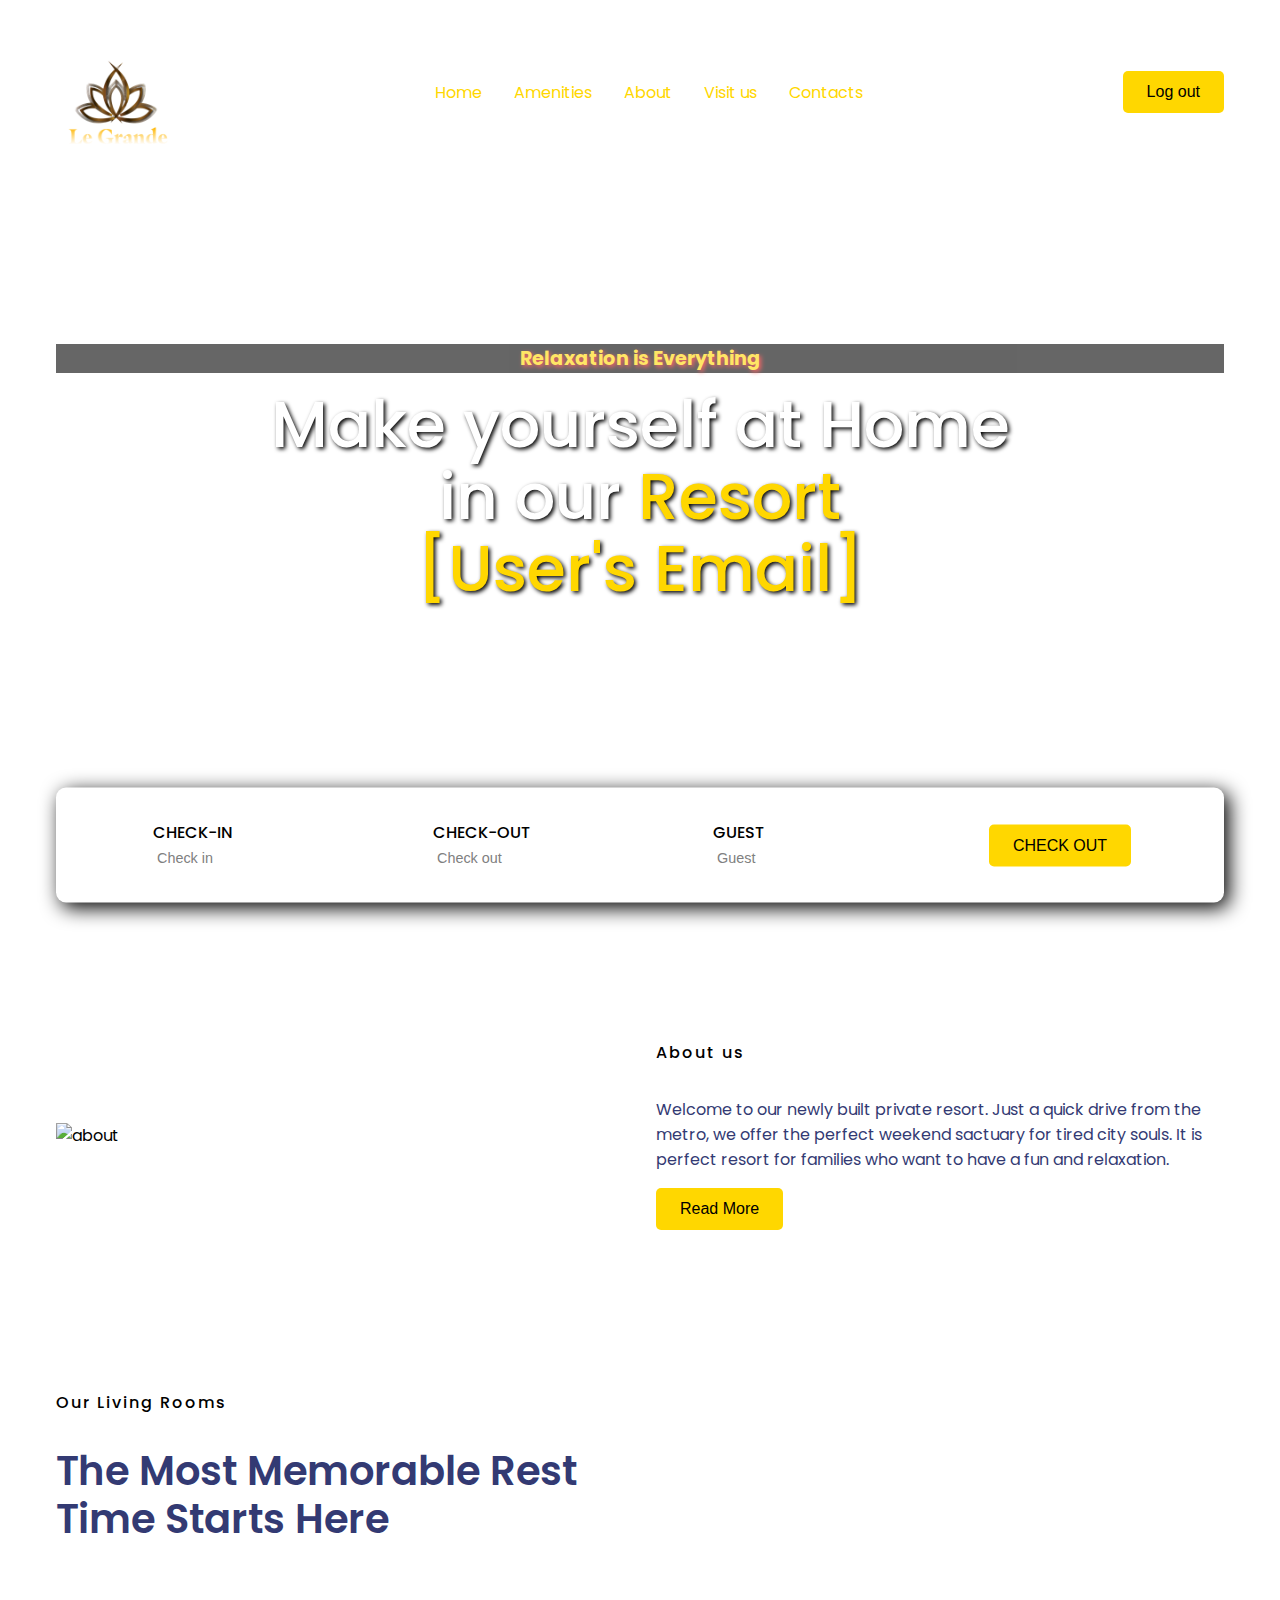
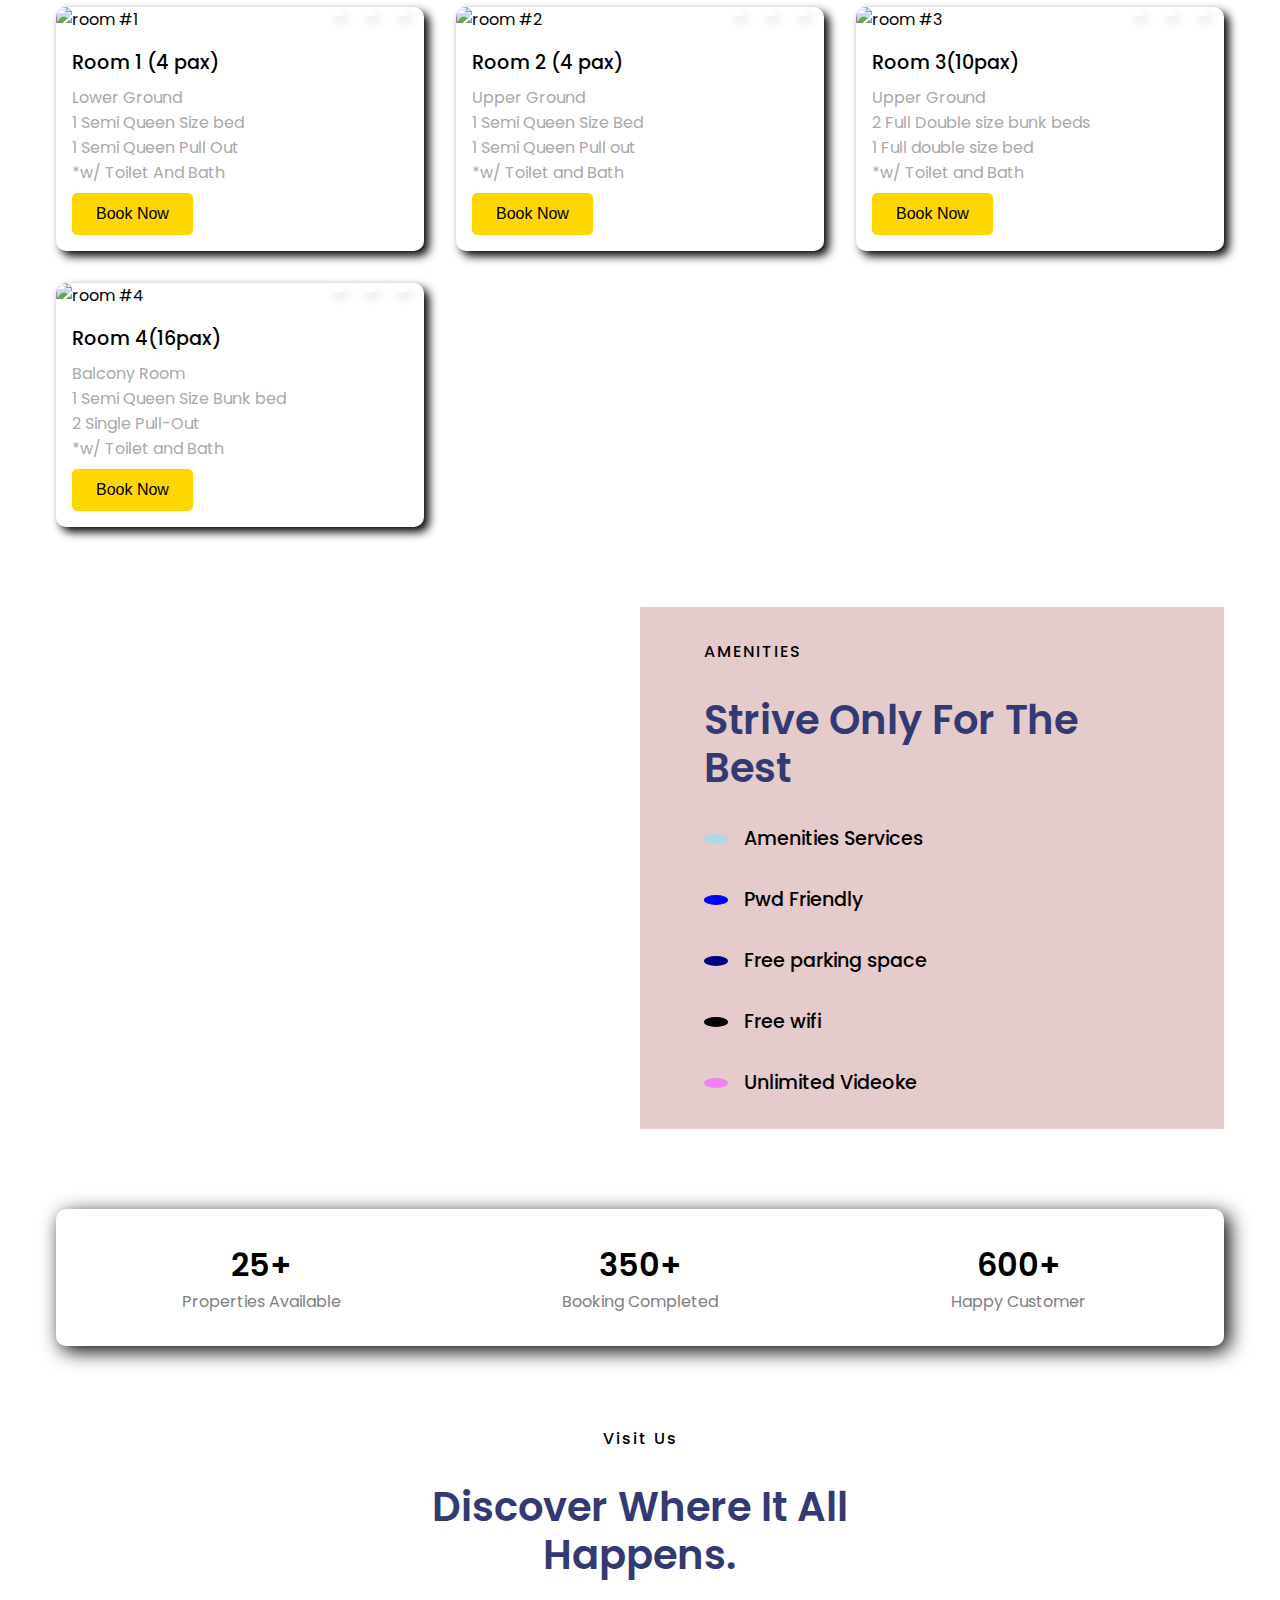
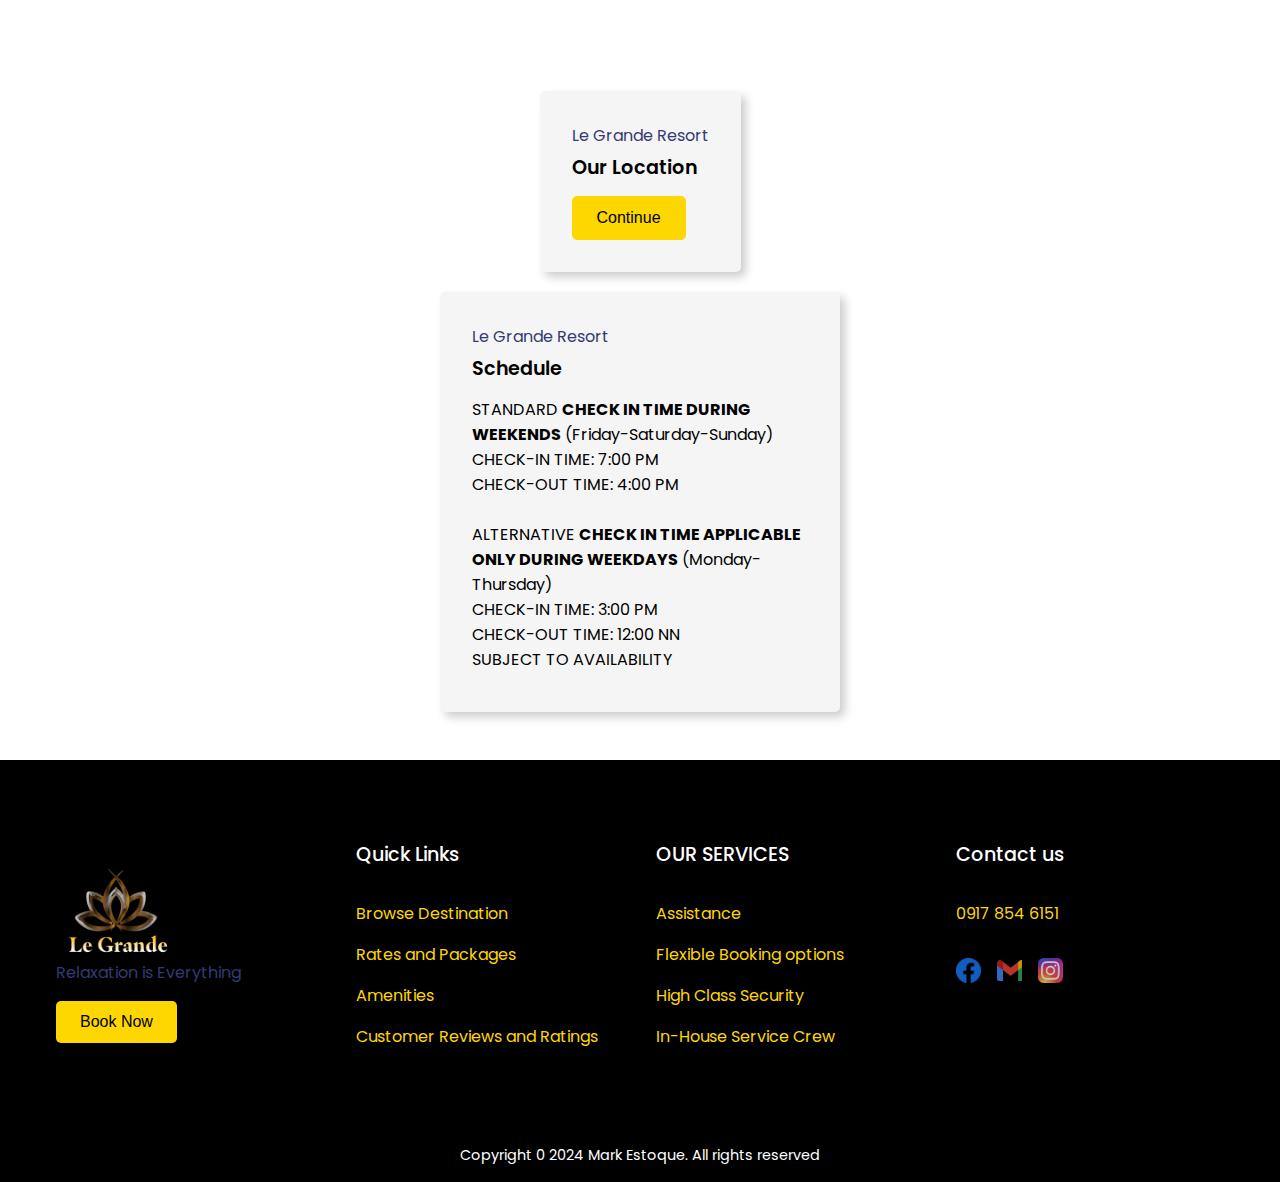
==== commit 22ba02fa: "Le Grande 2.0 commit" ====
--- a/public/dashboard.html
+++ b/public/dashboard.html
@@ -32,7 +32,9 @@
         </nav>
         <div class="section_container header_container" id="home">
             <p>Relaxation is Everything</p>
-            <h1>Make yourself at Home <br>in our <span>Resort</span> </h1>
+            <h1>Make yourself at Home <br>in our <span>Resort</span><span>        <div class="sidebar-welcome">
+                <span id="userEmail">[User's Email]</span>
+             </div></span> </h1>
         </div>
     </header>
 
